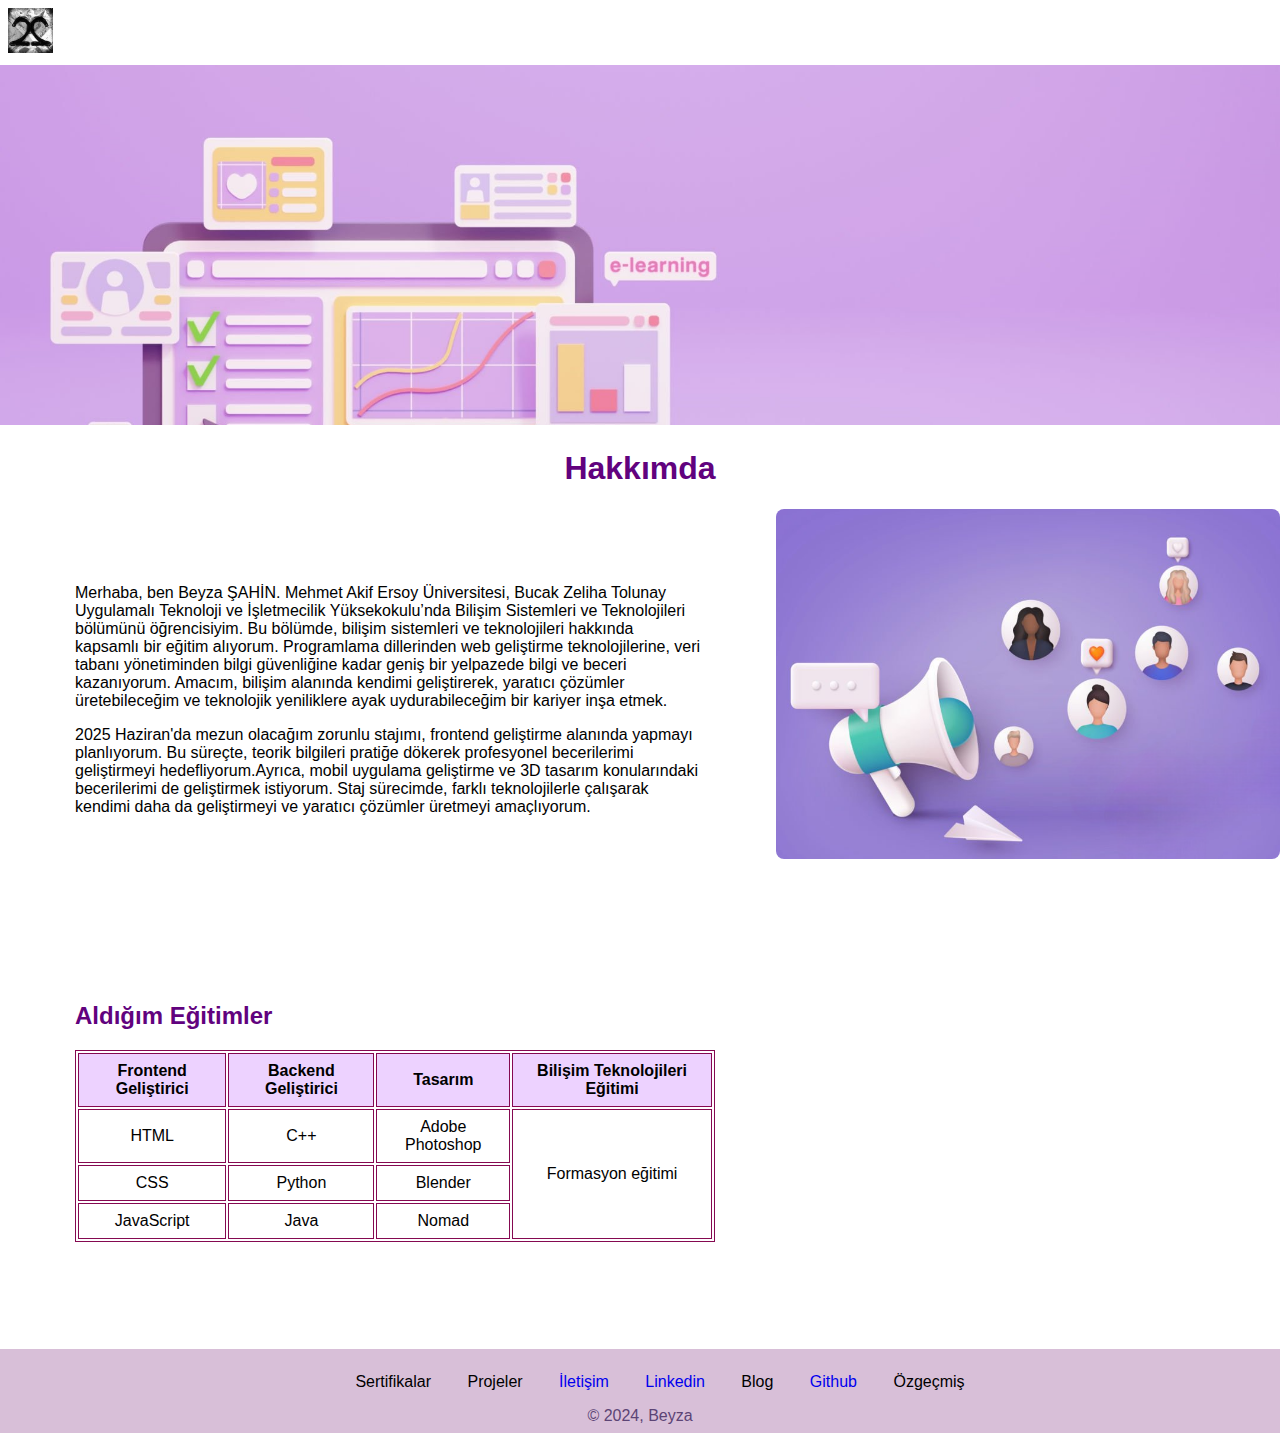
==== Beyza'nın-Proje-Günlüğü/index.html @ 09debfe9 "proje günlüğü" ====
<!DOCTYPE html>
<html lang="tr">

<head>
    <title>
        Beyzanın-Proje-Günlüğü
    </title>
    <link rel="stylesheet" href="styles.css">
</head>

<body>
    <div id="navbar">
        <img id="logo" alt="Beyza logo" src="logo.jpg" height="45">
    </div>
    <img id="banner" src="banner.jpg" alt="Banner">

    <h1>
        Hakkımda
    </h1>
    <div id="about">
        <div id="description">
            <p style="margin-top: 0;">
                Merhaba, ben Beyza ŞAHİN. Mehmet Akif Ersoy
                Üniversitesi, Bucak Zeliha Tolunay Uygulamalı
                Teknoloji ve İşletmecilik Yüksekokulu’nda Bilişim
                Sistemleri ve Teknolojileri bölümünü
                öğrencisiyim. Bu bölümde, bilişim sistemleri ve
                teknolojileri hakkında kapsamlı bir eğitim alıyorum.
                Programlama dillerinden web geliştirme teknolojilerine,
                veri tabanı yönetiminden bilgi güvenliğine kadar geniş
                bir yelpazede bilgi ve beceri kazanıyorum. Amacım,
                bilişim alanında kendimi geliştirerek, yaratıcı çözümler
                üretebileceğim ve teknolojik yeniliklere ayak
                uydurabileceğim bir kariyer inşa etmek.</p>
            </p>
            <p>
                2025 Haziran'da mezun olacağım zorunlu stajımı,
                frontend geliştirme alanında yapmayı planlıyorum.
                Bu süreçte, teorik bilgileri pratiğe dökerek profesyonel
                becerilerimi geliştirmeyi hedefliyorum.Ayrıca,
                mobil uygulama geliştirme ve 3D tasarım konularındaki
                becerilerimi de geliştirmek istiyorum. Staj sürecimde,
                farklı teknolojilerle çalışarak kendimi daha da
                geliştirmeyi ve yaratıcı çözümler üretmeyi amaçlıyorum.
            </p>
        </div>
        <div id="computer">
            <img id="computer-image" src="computer.jpg" alt="Çalışma" height="350">
        </div>
    </div>
    <p>



    <h2>Aldığım Eğitimler</h2>
    <div id="yetenekler">
        <table id="yetenek-table">
            <tr class="yetenek-header-row">
                <th>Frontend Geliştirici</th>
                <th>Backend Geliştirici</th>
                <th>Tasarım</th>
                <th>Bilişim Teknolojileri Eğitimi</th>

            </tr>
            <tr class="yetenek-data-row">
                <td>HTML</td>
                <td>C++</td>
                <td>Adobe Photoshop</td>
                <td rowspan="3">Formasyon eğitimi</td>
            </tr>
            <tr class="yetenek-data-row">
                <td>CSS</td>
                <td>Python</td>
                <td>Blender</td>
            </tr>
            <tr class="yetenek-data-row">
                <td>JavaScript</td>
                <td>Java</td>
                <td>Nomad</td>
            </tr>
            
        </table>

    </div>



    <div id="footer">
        <ul id="footer-links">
            <li>Sertifikalar</li>
            <li>Projeler</li>
            <li>
                <a href="mailto:bezasahin@hotmail.com">
                    İletişim</a>
            </li>
            <li>
                <a href="https://www.linkedin.com/in/beyza-%C5%9Fahin-10a203219/">
                    Linkedin</a>
            </li>
            <li>Blog</li>
            <li>
                <a href="https://github.com/BeZaSah">
                    Github</a>
            </li>
            <li>
                <a>Özgeçmiş
            </li>
        </ul>
        <span class="copyright">© 2024, Beyza</span>
    </div>
</body>

</html>
---- Beyza'nın-Proje-Günlüğü/styles.css ----
body{
    margin: 0;
    padding: 0;
    font-family: Sans-serif;
}

a {
    text-decoration: none;
}

h1{
    text-align: center;
    color: rgb(97, 2, 126);
}

h2{
    color: rgb(97, 2, 126);
}

#navbar {
    padding: 8px;
    margin: 0;
}

#logo {
    height: 45px;
}

#banner {
    width: 100%;
    object-fit: cover;
    height: 360px;
}

#about {
    display: flex;
    
}

#description {
    width: 50%;
    padding: 75px;
}

#team {
    width: 50%;
}

#computer-image {
    border-radius: 8px;
    width: 100%;

}

#yetenek-table {
    width: 100%;
    text-align: center;
    border: 1px solid rgb(133, 9, 81);
}

.yetenek-header-row th {
    border: 1px solid rgb(133, 9, 81);
    padding: 8px;
    background-color:  rgb(237, 210, 255);
}

.yetenek-data-row td {
    border: 1px solid rgb(133, 9, 81);
    padding: 8px; 
}

h2 {
    padding: 75px;
    
}

#yetenekler{
    margin-top: -150px;  /* h2 ile yetenekler arası çok fazla açıklık kaldı ve çözümünü bulamadım deneme yanılmayla bu şekli verdim */
    width: 50%;
    padding: 75px;
}

#footer {
    background-color: Thistle;
    padding: 8px;
    margin-top: 32px;
    text-align: center;
}

#footer-links{
    text-align: center;
}

#footer-links li{
    display: inline;
    margin: 0 16px;
}

.copyright {
    color: rgb(92, 68, 117);
}
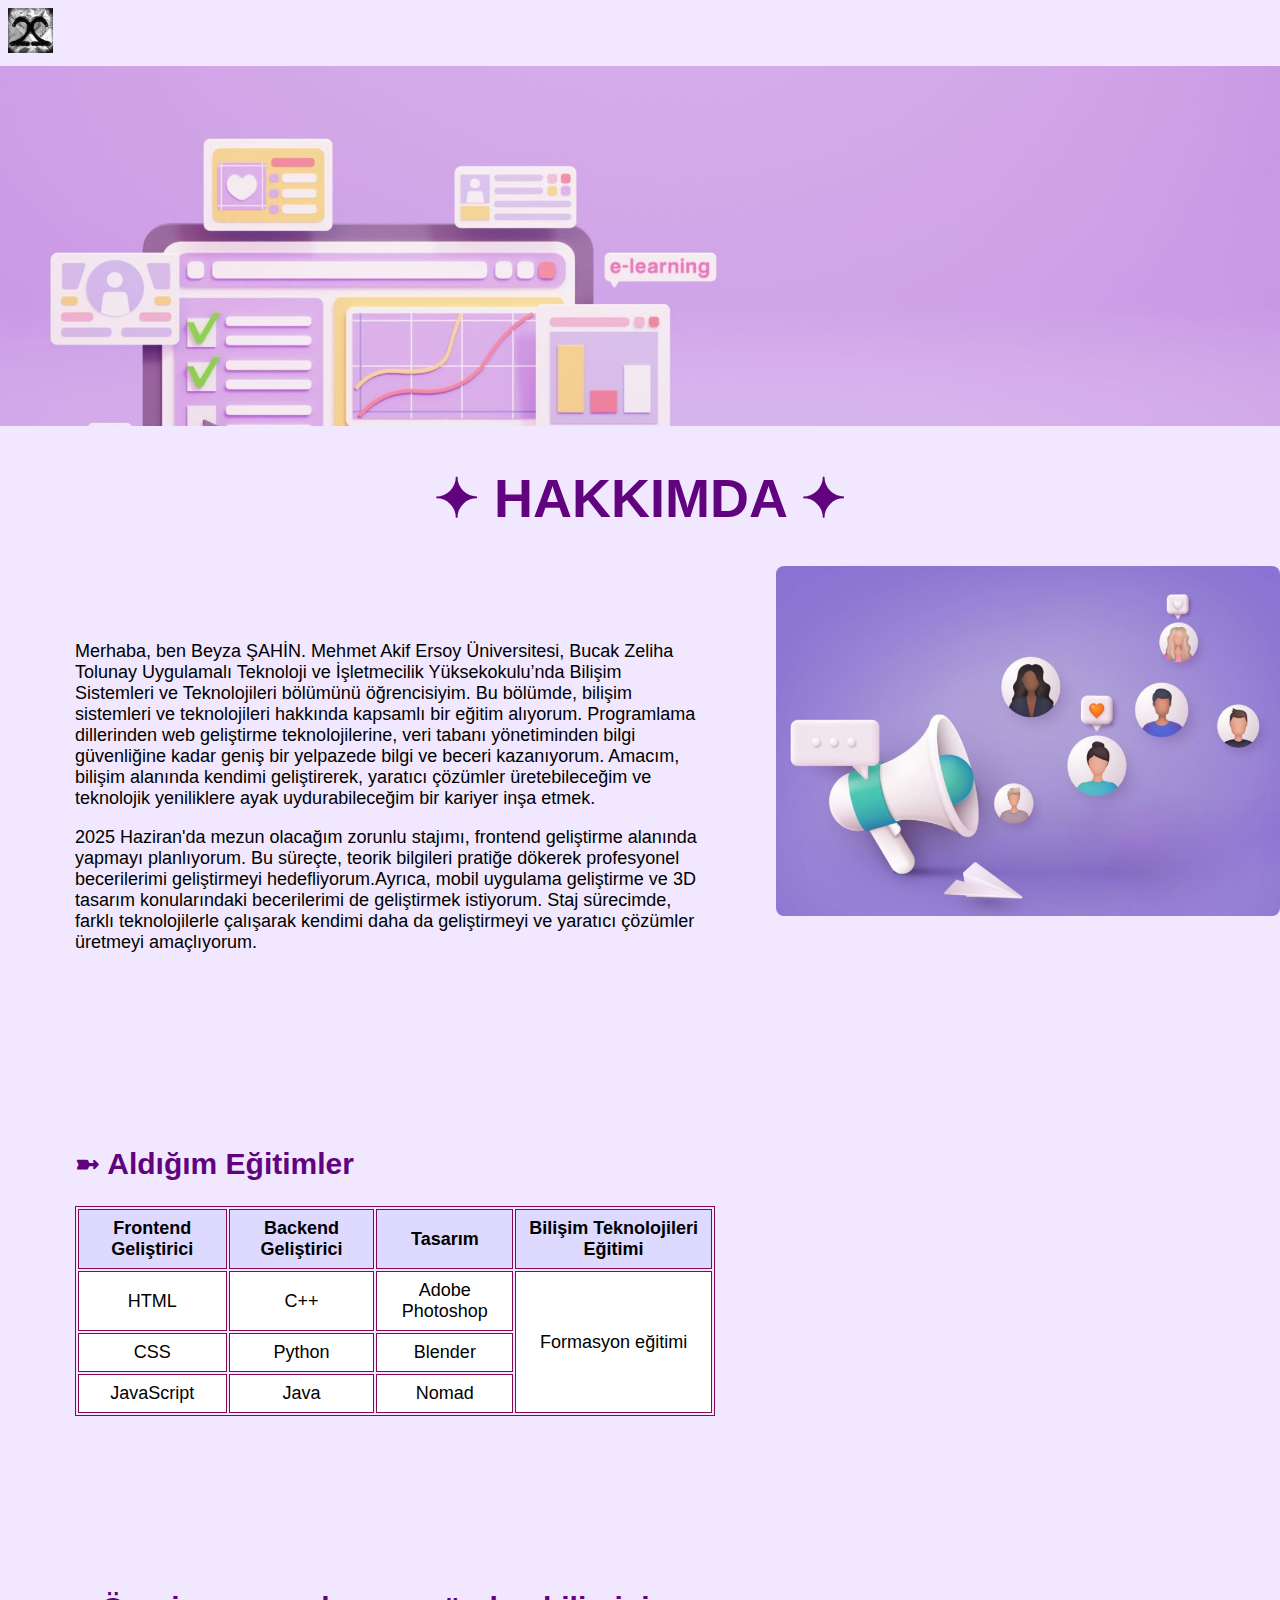
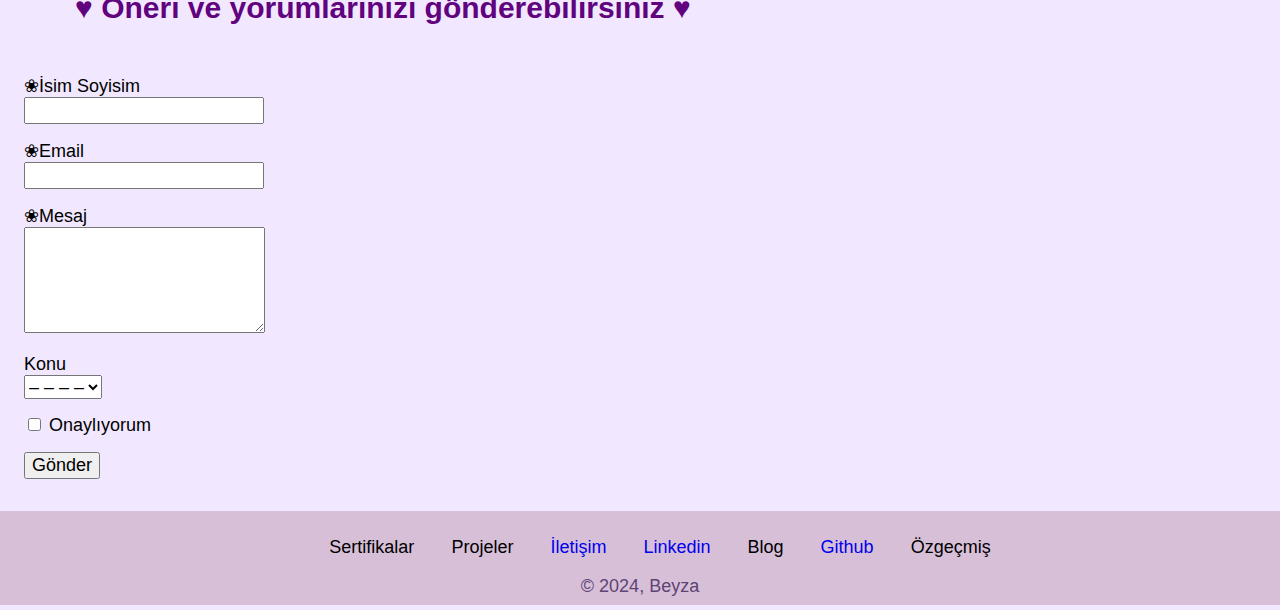
==== commit d5b4f159: "Beyzas-project-diary-update" ====
--- a/Beyza'nın-Proje-Günlüğü/index.html
+++ b/Beyza'nın-Proje-Günlüğü/index.html
@@ -15,7 +15,7 @@
     <img id="banner" src="banner.jpg" alt="Banner">
 
     <h1>
-        Hakkımda
+        ✦ Hakkımda ✦
     </h1>
     <div id="about">
         <div id="description">
@@ -52,7 +52,7 @@
 
 
 
-    <h2>Aldığım Eğitimler</h2>
+    <h2>➼ Aldığım Eğitimler</h2>
     <div id="yetenekler">
         <table id="yetenek-table">
             <tr class="yetenek-header-row">
@@ -78,13 +78,61 @@
                 <td>Java</td>
                 <td>Nomad</td>
             </tr>
-            
+
         </table>
 
     </div>
 
+    <div id="bağlantı">
+        <h2 id="öneri">
+            ♥ Öneri ve yorumlarınızı gönderebilirsiniz ♥
+        </h2>
+
+        <!--örnek form-sonra kaldır-->
+        <form id="öneri-formu" action="https://formbold.com/s/3Orek" method="POST" enctype="multipart/form-data"
+        >
+            <div class="form-grubu">
+                <label for="name">❀İsim Soyisim</label><br>
+                <input type="text" id="name" name="Full Name" required>
+            </div>
+
+            <div 
+            class="form-grubu">
+                <label for="email">❀Email</label><br>
+                <input type="email" id="email" name="Email Adresi" required>
+            </div>
+
+            <div class="form-grubu">
+                <label for="message">❀Mesaj</label><br>
+                <textarea id="message" name="message" rows="5" required></textarea>
+            </div>
+
+            <div class="form-grubu">
+                <label for="konu">Konu</label><br>
+                <select id="konu" name="Konu mesaji" required>
+                    <option value="">– – – –</option>
+                    <option value="öneri">Öneri</option>
+                    <option value="yorum">Yorum</option>
+                    <option value="teklif">Teklif</option>
+                </select>
+            </div>
+
+            <div class="form-grubu">
+                <label for="terms">
+                    <input type="checkbox" id="terms" name="terms" required>
+                    Onaylıyorum
+                </label>
+            </div>
+
+            <div class="form-grubu">
+                <button type="submit">Gönder</button>
+</form>
+            </div>
+        </form>
+    </div>
 
 
+ 
     <div id="footer">
         <ul id="footer-links">
             <li>Sertifikalar</li>
--- a/Beyza'nın-Proje-Günlüğü/styles.css
+++ b/Beyza'nın-Proje-Günlüğü/styles.css
@@ -1,9 +1,26 @@
+* {
+    font-size: 18px;
+}
+
 body{
     margin: 0;
     padding: 0;
     font-family: Sans-serif;
+    font-size: 1rem;
+    background-color: rgba(100, 4, 255, 0.089);
 }
 
+h1 {
+    font-size: 3rem;
+}
+
+h2 {
+    font-size: 30px;
+}
+
+h1, h2, h3, h4, h5, h6 {
+    font-family: 'Inteer', sans-serif;
+}
 a {
     text-decoration: none;
 }
@@ -11,6 +28,7 @@
 h1{
     text-align: center;
     color: rgb(97, 2, 126);
+    text-transform: uppercase;
 }
 
 h2{
@@ -52,26 +70,30 @@
 
 }
 
+
 #yetenek-table {
     width: 100%;
     text-align: center;
     border: 1px solid rgb(133, 9, 81);
+    
+    
 }
 
 .yetenek-header-row th {
     border: 1px solid rgb(133, 9, 81);
     padding: 8px;
-    background-color:  rgb(237, 210, 255);
+    background-color:  rgba(208, 207, 255, 0.575);
+    
 }
 
 .yetenek-data-row td {
     border: 1px solid rgb(133, 9, 81);
     padding: 8px; 
+    background-color:  white;
 }
 
 h2 {
     padding: 75px;
-    
 }
 
 #yetenekler{
@@ -79,6 +101,21 @@
     width: 50%;
     padding: 75px;
 }
+
+
+
+#öneri-formu {
+    margin: 0 auto;
+    padding: 0 8px;
+    margin-top: -50px; 
+}
+
+
+.form-grubu {
+    margin: 16px;
+    
+}
+
 
 #footer {
     background-color: Thistle;
